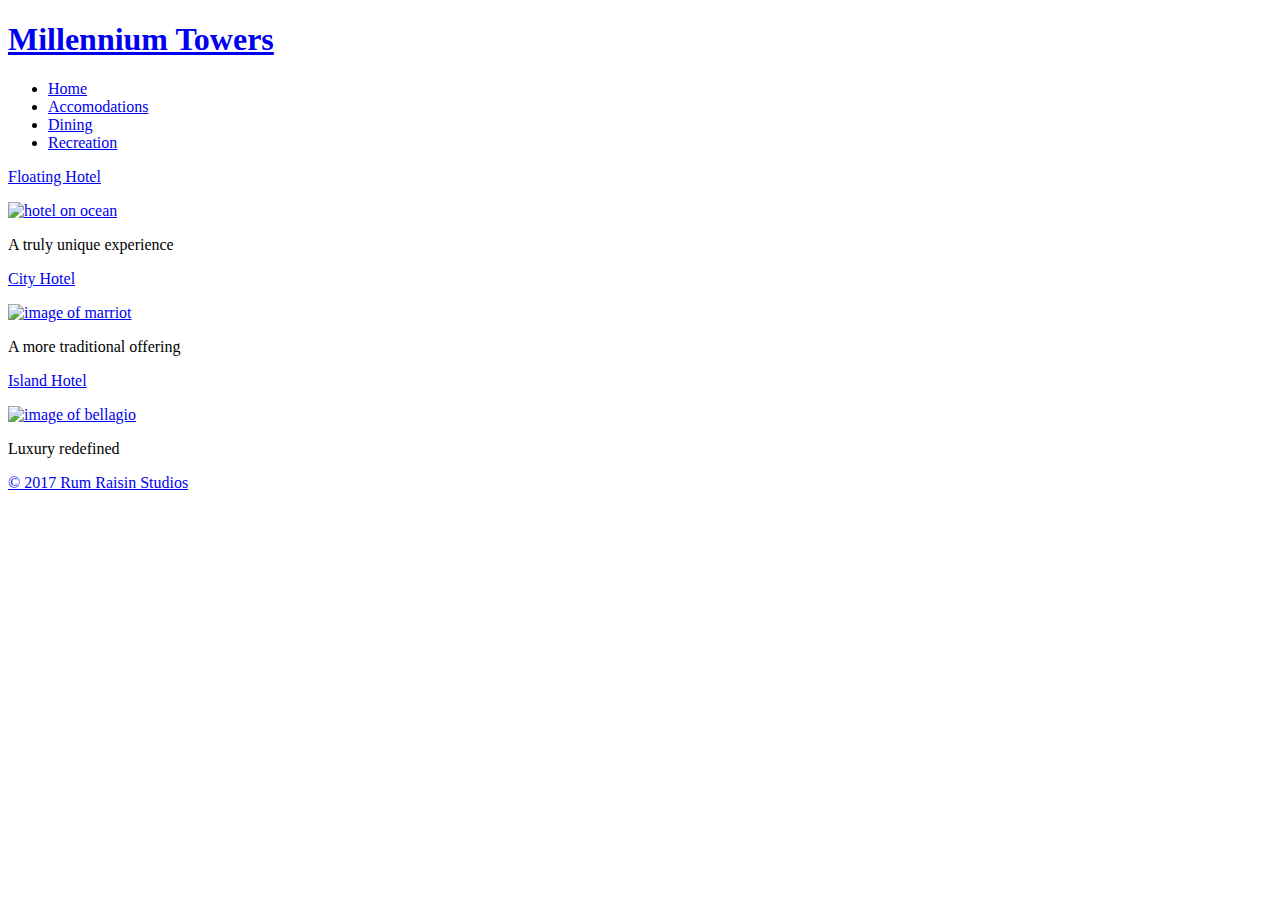
==== index.html @ 74ad0942 "Update index.html" ====
<!DOCTYPE html>
<html>
	<head>
		<meta charset="utf-8">
		<meta name="viewport" content="width=device-width, initial-scale=1">
		<title>Vacation Resort</title>
		<link rel="stylesheet" href="css/style.css">
		<link rel="stylesheet" href="css/flexbox.css">
		<link href="https://fonts.googleapis.com/css?family=Open+Sans|Roboto" rel="stylesheet">
		<link href="https://fonts.googleapis.com/css?family=Raleway:400,500,600,700,800" rel="stylesheet">
		<link href="https://fonts.googleapis.com/css?family=Merriweather+Sans:400,700" rel="stylesheet">
		<link href="https://fonts.googleapis.com/css?family=Roboto+Slab:400,700" rel="stylesheet">
	</head>
	<body>
			<header id="main-header">
				<a class="big-link" href="#">
					<h1 class="name">Millennium Towers</h1>
				</a>
				<nav>
					<div href="#" class="hamburger">
						<div class="line"></div>
						<div class="line"></div>
						<div class="line"></div>
					</div><!-- / # and .hamburger -->
					<ul class="main-nav menu-nav">
						<li><a href="index.html" class="selected-page nav-name">Home</span></a></li>
						<li><a href="accomodations.html" class="nav-name">Accomodations</a></li>
						<li><a href="dining.html" class="nav-name">Dining</a></li>
						<li><a href="recreation.html" class="nav-name">Recreation</a></li>
					</ul><!-- /main-nav -->
				</nav><!-- / nav -->
			</header><!-- /  header -->
			<main class="promo">
<!-- 				<h2 class="page-descrip">Hotel Options</h2> -->
				<a href="img/floating-hotel.jpg">
				<p id="top-tagline"><span class="activity1">Floating Hotel</span></p>
				<img class="hero" src="img/floating-hotel.jpg" alt="hotel on ocean">
				</a>
				<p class="image-text-bottom">A truly unique experience</p>
				
				<a href="img/marriot.jpg">
				<p class="next-tagline"><span class="activity1">City Hotel</span></p>
				<img class="hero" src="img/marriot.jpg" alt="image of marriot">
				</a>
				<p class="image-text-bottom">A more traditional offering</p>
				
				<a href="img/bellagio.jpg">
				<p class="next-tagline"><span class="activity1">Island Hotel</span></p>
				<img class="hero" src="img/bellagio.jpg" alt="image of bellagio">
				</a>
				<p class="image-text-bottom">Luxury redefined</p>
			</main><!--/main.promo-->
			<footer id="home-footer">
				<p><a href="http://www.rumraisinstudios.com">&copy; 2017 Rum Raisin Studios</a></p>
			</footer><!--/footer-->
			<script src="js/jquery-3.2.1.min.js"></script>
			<script src="js/main.js"></script>
	</body>
</html>
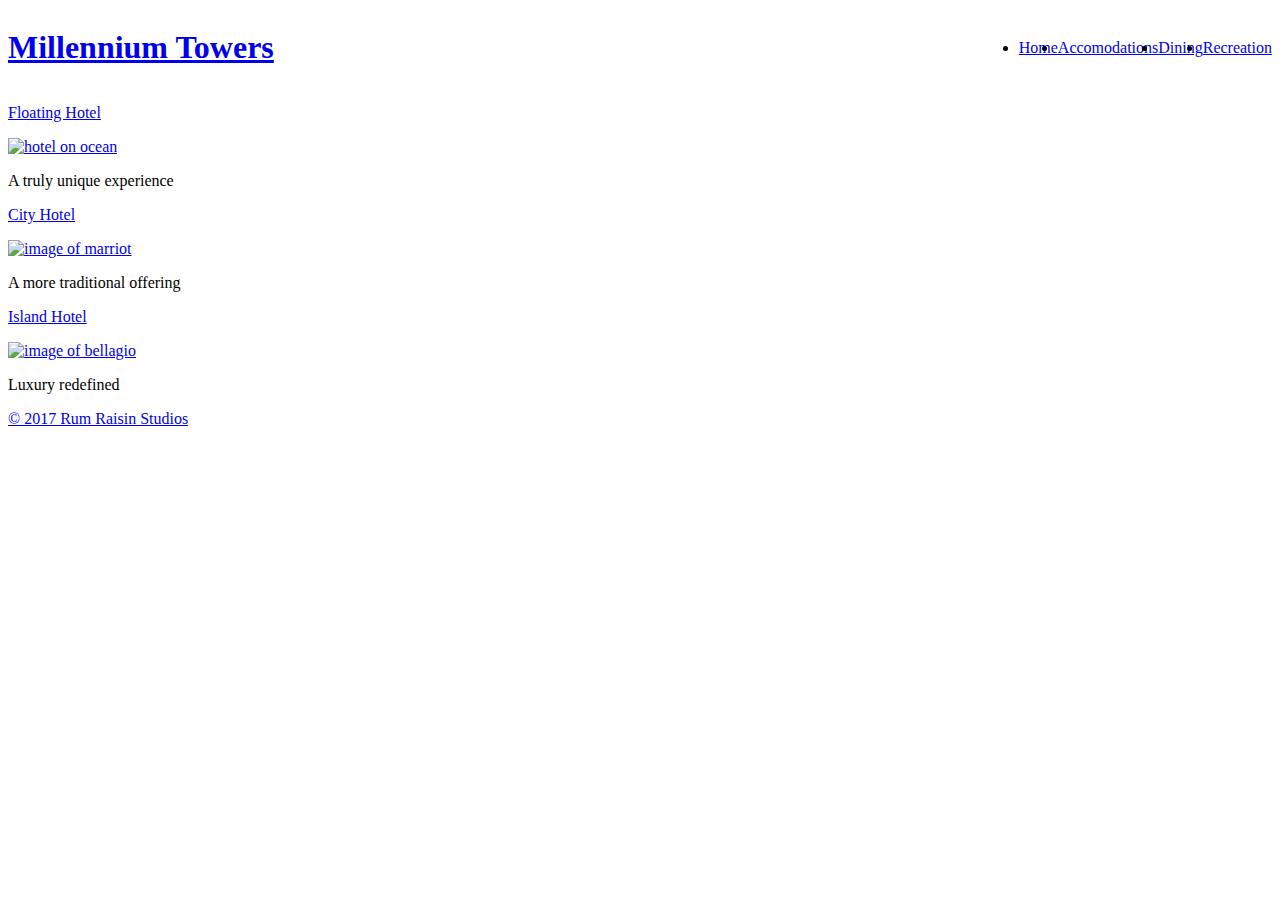
==== commit 404881b4: "Add files via upload" ====
--- a/index.html
+++ b/index.html
@@ -4,8 +4,8 @@
 		<meta charset="utf-8">
 		<meta name="viewport" content="width=device-width, initial-scale=1">
 		<title>Vacation Resort</title>
-		<link rel="stylesheet" href="css/style.css">
-		<link rel="stylesheet" href="css/flexbox.css">
+		<link rel="stylesheet" href="../css/style.css">
+		<link rel="stylesheet" href="vacation-resort/css/flexbox.css">
 		<link href="https://fonts.googleapis.com/css?family=Open+Sans|Roboto" rel="stylesheet">
 		<link href="https://fonts.googleapis.com/css?family=Raleway:400,500,600,700,800" rel="stylesheet">
 		<link href="https://fonts.googleapis.com/css?family=Merriweather+Sans:400,700" rel="stylesheet">
--- a/vacation-resort/css/flexbox.css
+++ b/vacation-resort/css/flexbox.css
@@ -0,0 +1,21 @@
+/*===========================
+	FLEXBOX CSS
+============================*/
+
+@media (min-width: 768px) {
+	 #main-header, .main-nav {
+		display: flex;
+	}
+
+	#main-header {
+		flex-direction: column;
+		align-items: center;
+	}
+}
+
+@media (min-width: 1024px) {
+		#main-header {
+			flex-direction: row;
+			justify-content: space-between;
+		}
+}
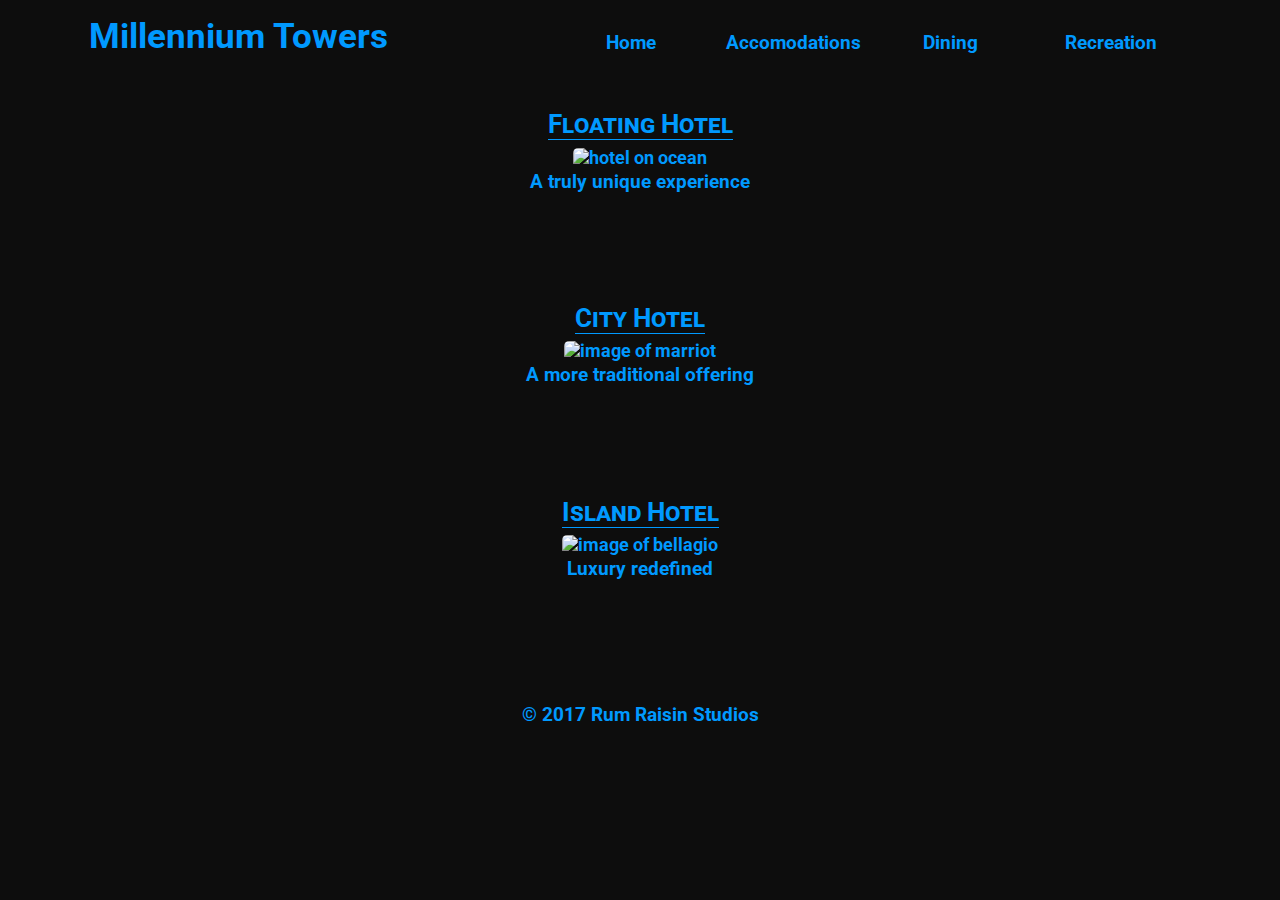
==== commit 0c094784: "Add files via upload" ====
--- a/index.html
+++ b/index.html
@@ -4,7 +4,7 @@
 		<meta charset="utf-8">
 		<meta name="viewport" content="width=device-width, initial-scale=1">
 		<title>Vacation Resort</title>
-		<link rel="stylesheet" href="../css/style.css">
+		<link rel="stylesheet" href="vacation-resort/css/style.css">
 		<link rel="stylesheet" href="vacation-resort/css/flexbox.css">
 		<link href="https://fonts.googleapis.com/css?family=Open+Sans|Roboto" rel="stylesheet">
 		<link href="https://fonts.googleapis.com/css?family=Raleway:400,500,600,700,800" rel="stylesheet">
--- a/vacation-resort/css/style.css
+++ b/vacation-resort/css/style.css
@@ -0,0 +1,414 @@
+/********************
+	BASE STYLES
+*********************/
+
+* {
+	box-sizing: border-box;
+	padding: 0;
+	margin: 0 auto;
+}
+
+body {
+	background: #0d0d0d/* #f5f5f5 */;          
+	font-family: 'Roboto', sans-serif;
+	color: #0099ff;
+}
+
+a {
+	text-decoration: none;
+	padding: 0;
+	display: block;
+	color: #0099ff;
+	font-size: 1.1em;
+	font-weight: bold;
+}
+
+
+h1, h2, ol, li {
+	padding: 0;
+}
+
+li {
+	list-style-type: none;
+}
+
+a span.activity1 {
+	color: #0099ff;
+	font-size: 1.5em;
+}
+
+.activity1 {
+	font-variant: small-caps;
+	font-size: .1em;
+	margin-bottom: .5em;
+	margin-top: .5em;
+	border-bottom: 1px solid;
+}
+
+span.activity1:hover {
+	opacity: .7;
+}
+
+/*
+.line-1 {
+	opacity: 9;
+	color: grey;
+}
+*/
+
+
+
+/********************
+    LAYOUT
+*********************/
+
+#top-tagline, .next-tagline {
+	padding-bottom: 3px;
+	margin: 0;
+	margin-bottom: .5em;
+}
+
+#top-tagline {
+	margin-top: 1.5em;
+}
+
+
+/********************
+	HEADER
+*********************/
+
+#main-header {
+	padding: .5em;
+	text-align: center;
+}
+
+.times {
+	margin-bottom: 8px;
+}
+
+.page-descrip {
+	display: inline-block;
+	color: #ddd;
+	font-weight: bolder;
+	font-size: 2em;
+	margin-bottom: 1em;
+	letter-spacing: 1px;
+	text-transform: uppercase;
+}
+
+.promo {
+	padding: 10px 0;
+	text-align: center;
+}
+
+
+/*********************
+	NAVIGATION
+**********************/
+
+.main-nav {
+	margin-top: 5px;
+	display: none;
+}
+
+.main-nav, .name, .tagline, .promo, {
+	text-align: center;
+}
+
+.main-nav a {
+	padding: 10px 15px;
+}
+
+.main-nav a:hover {
+	color: grey;
+}
+
+a.nav-name {
+	height: 30px;
+	width: 160px;
+	margin-top: 8px;
+}
+
+.line {
+	border-bottom: 3px solid #0099ff;
+	width: 35px;
+	margin-bottom: 6px;
+}
+
+.line:last-child {
+	margin-bottom: 0;
+}
+
+.hamburger {
+	cursor: pointer;
+	display: block;
+	padding: 1em;
+}
+
+.menu-nav {
+	display: none;
+/*height: 0;
+	overflow: hidden;*/
+	margin-bottom: 1.6em;
+}
+
+
+/********************
+	IMG
+********************/
+
+img {
+	height: 191px;
+	width: 75%;
+	margin: 0 auto;
+	border-radius: 5px;
+}
+
+.image-text-bottom {
+	margin-top:  .1em;
+	margin-bottom: 3em;
+	font-size: 1.2em;
+	font-weight: bold;
+	color: #0099ff;
+	display: inline-block;
+}
+
+/********************
+	INDEX
+*********************/
+
+.hero-last {
+	margin-bottom: .4em;
+	margin-top: .1em;
+}
+
+#home-footer {
+	margin-top: 3.5em;
+}
+
+
+/********************
+	ACCOMODATIONS
+*********************/
+
+table {
+	margin-top: 10px;
+	width: 100%;
+}
+
+table, th, td {
+	border: 2px solid #0099ff;
+	border-collapse: collapse;
+}
+
+th, td {
+	padding: 5px;
+	text-align: center;
+}
+
+th.room-size {
+	background-color: darkergrey;
+	font-variant: small-caps;
+	font-size: 1.3em;
+	color: #fff;
+}
+
+tr:nth-child(even) {
+	color: lightskyblue;
+}
+
+.room-cost:hover {
+	background-color: deepskyblue;
+	color: #fff;
+	transition: .5s;
+}
+
+#millennium {
+	color: deepskyblue;
+}
+
+#rooms {
+	padding: 10px 0;
+	text-align: center;
+}
+
+#room-rates {
+	max-width: 100%;
+}
+
+#price-table {
+	padding-bottom: .3em;
+	padding-top: .4em;
+	font-variant: small-caps;
+	font-size: 1.6em;
+}
+
+
+/*********************
+	DINING
+**********************/
+
+/*
+.foodie-top {
+	margin: .1em 0 .1em;
+	font-variant: small-caps;
+	font-size: 1.3em;
+	padding-top: .4em;
+	border-bottom: solid 1px;
+	width: 120px;
+	margin-bottom: .9em;
+}
+*/
+
+/*
+.foodie-top:hover,
+.line-1 {
+	opacity: 9;
+	color: grey;
+}
+*/
+
+/*
+.foodie-top {
+	color: deepskyblue;
+	display: inline-block;
+}
+*/
+
+
+
+/*********************
+	RECREATIONAL
+**********************/
+
+.rec-faq {
+	margin-top: .5em;
+	margin-bottom: .9em;
+	font-size: 1.6em;
+    border-radius: 5px;
+	color: #0099ff;
+	height: auto;
+	background-size: auto;
+	display: inline-block;
+}
+
+
+span.activity1 {
+	color: deepskyblue;
+	font-variant: small-caps;
+	font-size: 1.3em;
+	margin-bottom: .5em;
+	margin-top: .5em;
+	border-bottom: 1px solid;
+}
+
+
+li.times {
+	margin-top: .6em;
+	margin-bottom: .5em;
+	color: #ddd;
+	font-size: 1.1em;
+}
+
+li.times:hover {
+	color: tomato;
+}
+
+
+/*********************
+	FOOTER
+**********************/
+
+footer p {
+	margin: 25px 0 15px; /* change to em */
+	font-size: 1.1em;
+}
+
+footer {
+	margin: 0;
+	padding: 0;
+	text-align: center;
+}
+
+
+/*********************
+	MEDIA QUERIES
+**********************/
+
+@media (min-width: 768px) {
+	
+	#main-header {
+		width: 80%;
+		margin: 0 auto;
+	}
+	
+	img {
+		height: 450px;
+		width: 783px;
+		max-width: 90%;
+		border-radius: 5px;
+	}
+	
+	.hamburger {
+		display: none;
+	}
+	
+	
+	#top-tagline {
+		margin-top: 1.5em;
+		margin-bottom: .3em;
+	}
+	
+	
+	.next-tagline {
+		margin-top: 2.5em;
+		margin-bottom: .3em;
+	}
+}
+
+
+@media (min-width: 1024px) {
+	
+	#main-header {
+		width: 100%;
+		margin: 0 auto;
+	}
+
+	img {
+		max-height: 570px;
+		max-width: 80%;
+		margin: 0 auto;
+	}
+
+	.menu-nav {
+/* 		display: none; */
+		margin-bottom: .7em;
+	}
+
+	.main-nav {
+		font-size: 1.1em;
+	}
+
+	h3.pricing {
+		background: none;
+		color: white;
+	}
+	
+	#top-tagline {
+		margin-top: 1.6em;
+	}
+	
+	.next-tagline {
+		margin-top: 3em;
+	}
+	
+	img {
+		width: 90%;
+		height: auto;
+	}
+	
+	.page-descrip {
+		margin-top: 1em;
+	}
+}
+
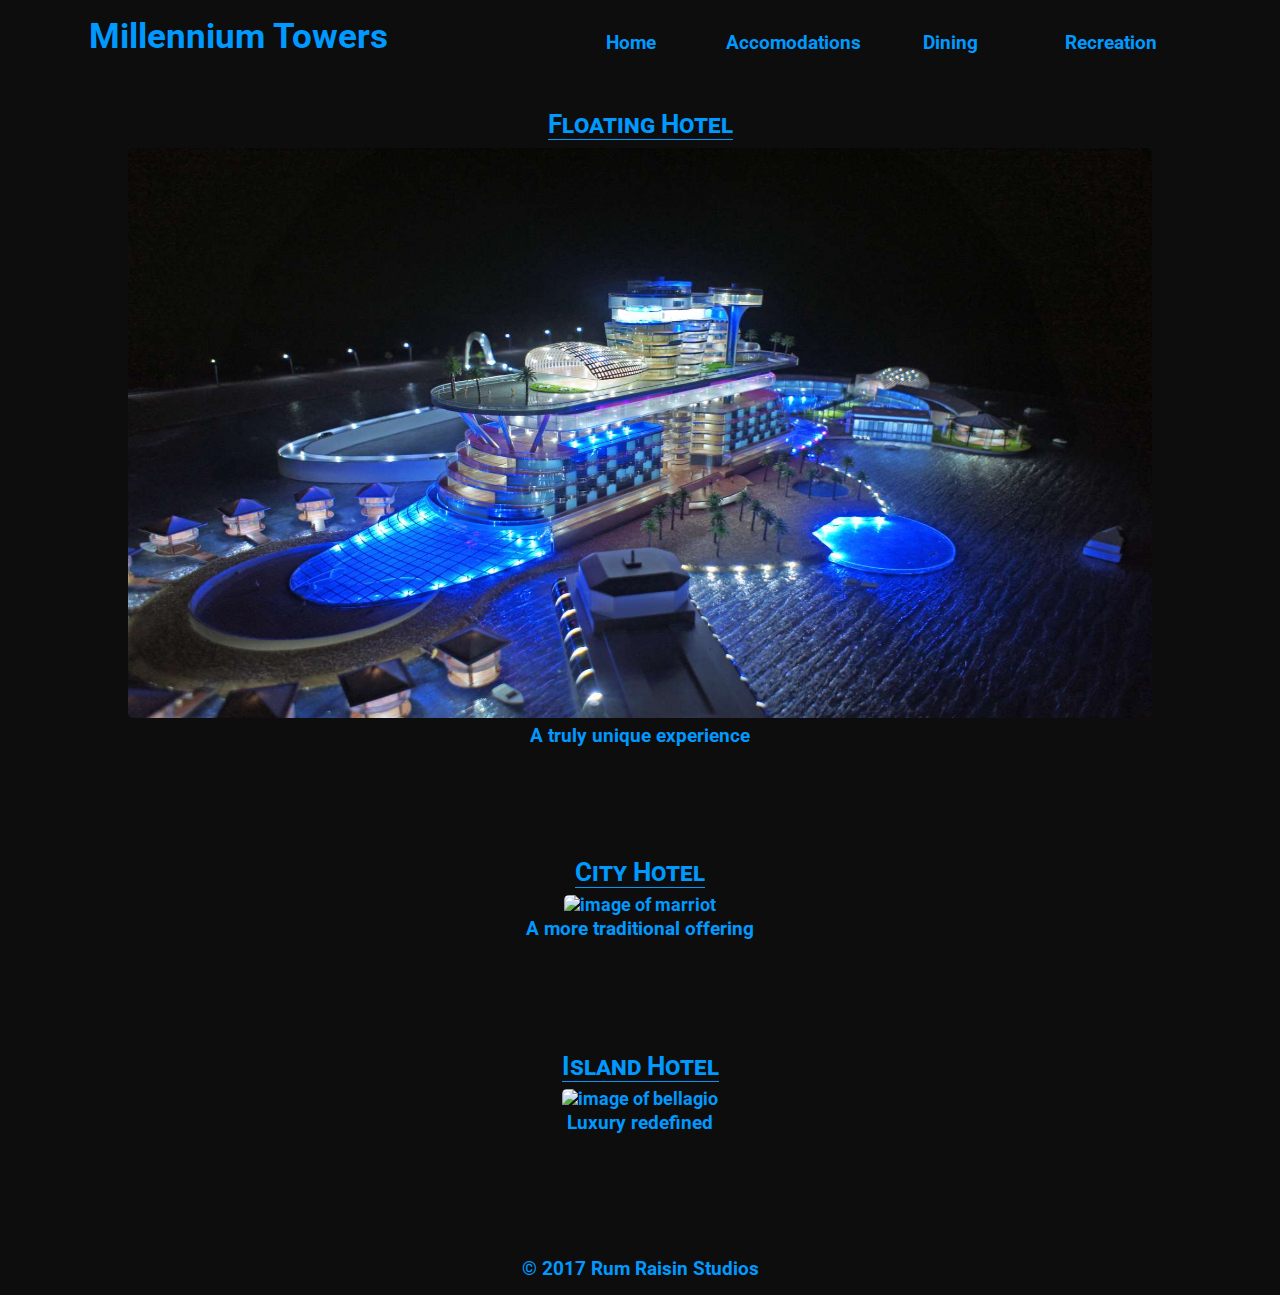
==== commit 21a133b1: "Add files via upload" ====
--- a/index.html
+++ b/index.html
@@ -32,19 +32,19 @@
 			</header><!-- /  header -->
 			<main class="promo">
 <!-- 				<h2 class="page-descrip">Hotel Options</h2> -->
-				<a href="img/floating-hotel.jpg">
+				<a href="vacation-resort/img/floating-hotel.jpg">
 				<p id="top-tagline"><span class="activity1">Floating Hotel</span></p>
-				<img class="hero" src="img/floating-hotel.jpg" alt="hotel on ocean">
+				<img class="hero" src="vacation-resort/img/floating-hotel.jpg" alt="hotel on ocean">
 				</a>
 				<p class="image-text-bottom">A truly unique experience</p>
 				
-				<a href="img/marriot.jpg">
+				<a href="vacation-resort/img/marriot.jpg">
 				<p class="next-tagline"><span class="activity1">City Hotel</span></p>
 				<img class="hero" src="img/marriot.jpg" alt="image of marriot">
 				</a>
 				<p class="image-text-bottom">A more traditional offering</p>
 				
-				<a href="img/bellagio.jpg">
+				<a href="vacation-resort/img/bellagio.jpg">
 				<p class="next-tagline"><span class="activity1">Island Hotel</span></p>
 				<img class="hero" src="img/bellagio.jpg" alt="image of bellagio">
 				</a>
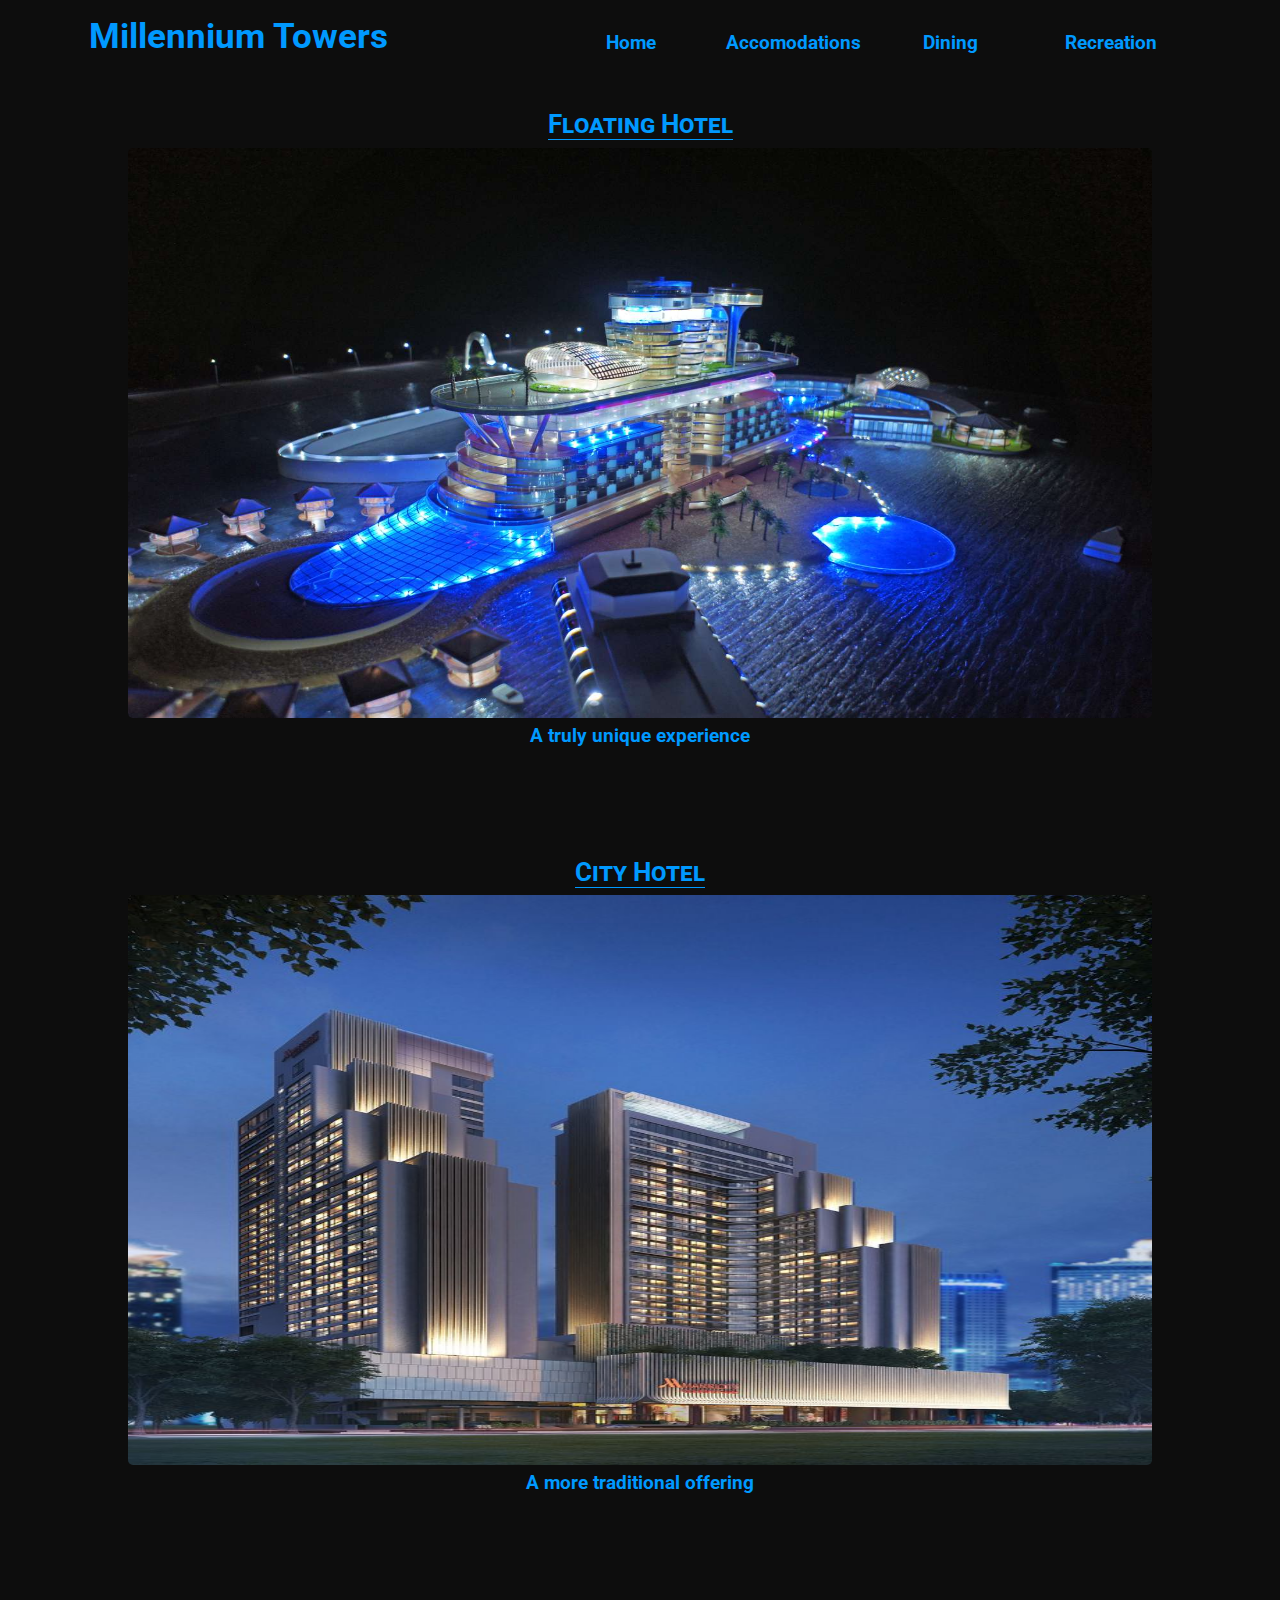
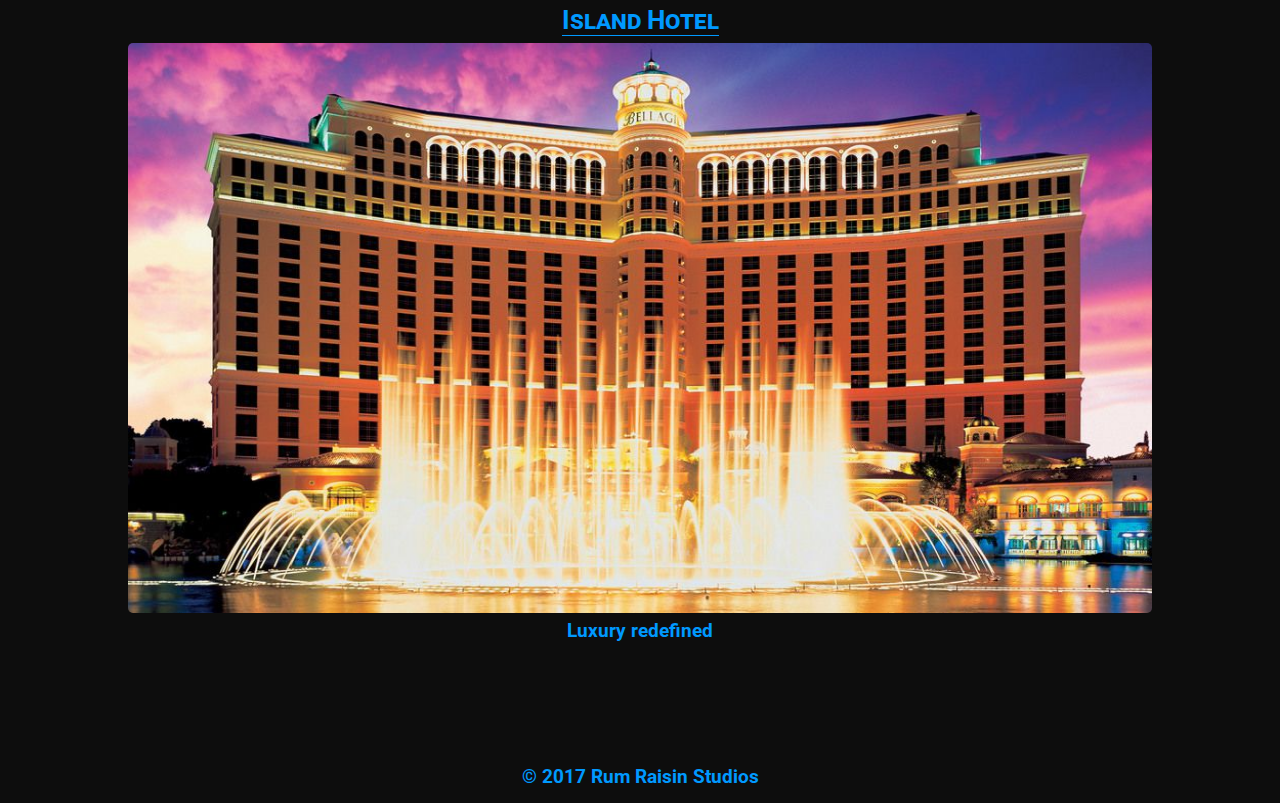
==== commit fa3070d1: "Add files via upload" ====
--- a/index.html
+++ b/index.html
@@ -40,13 +40,13 @@
 				
 				<a href="vacation-resort/img/marriot.jpg">
 				<p class="next-tagline"><span class="activity1">City Hotel</span></p>
-				<img class="hero" src="img/marriot.jpg" alt="image of marriot">
+				<img class="hero" src="vacation-resort/img/marriot.jpg" alt="image of marriot">
 				</a>
 				<p class="image-text-bottom">A more traditional offering</p>
 				
 				<a href="vacation-resort/img/bellagio.jpg">
 				<p class="next-tagline"><span class="activity1">Island Hotel</span></p>
-				<img class="hero" src="img/bellagio.jpg" alt="image of bellagio">
+				<img class="hero" src="vacation-resort/img/bellagio.jpg" alt="image of bellagio">
 				</a>
 				<p class="image-text-bottom">Luxury redefined</p>
 			</main><!--/main.promo-->
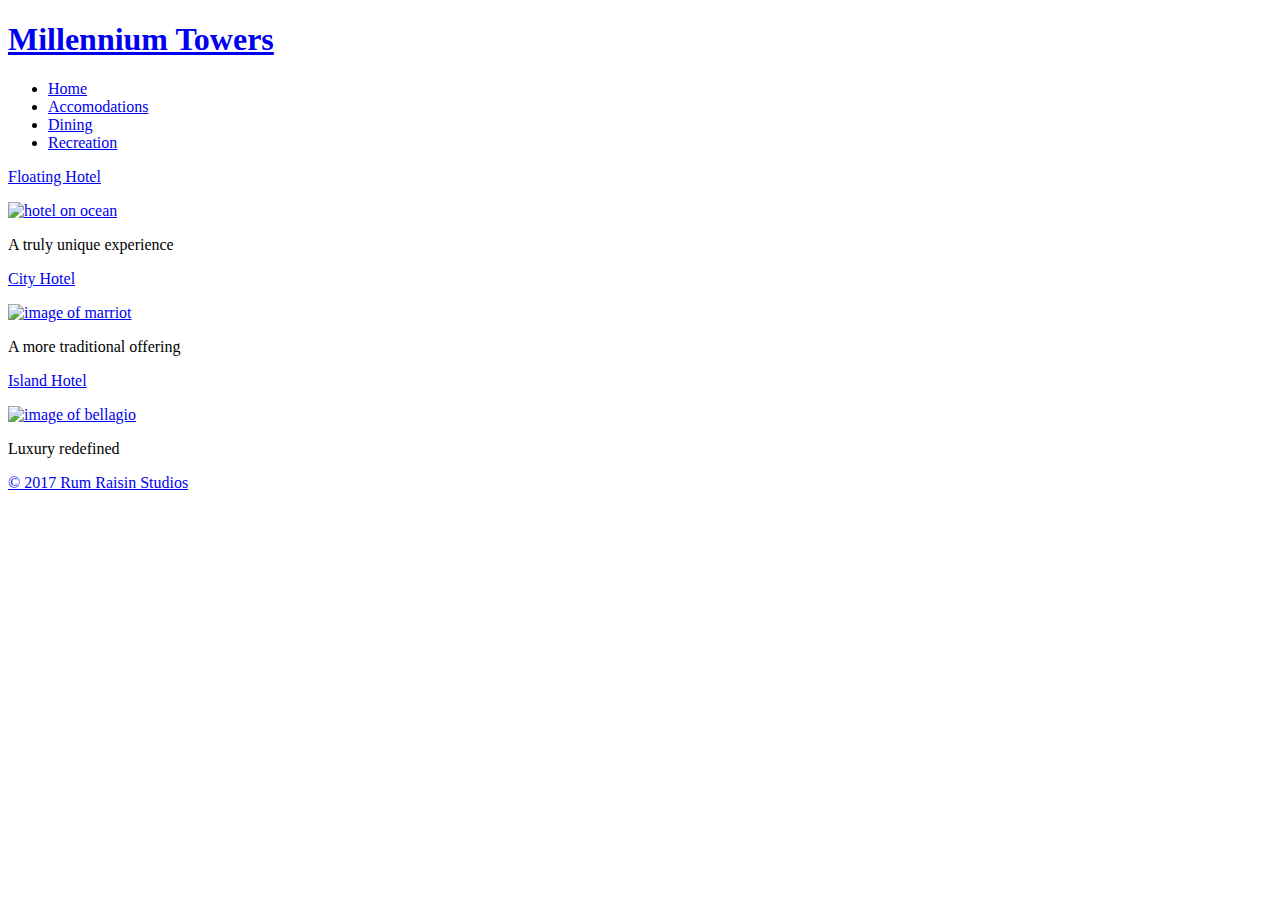
==== commit 60ff90e1: "Add files via upload" ====
--- a/index.html
+++ b/index.html
@@ -4,8 +4,8 @@
 		<meta charset="utf-8">
 		<meta name="viewport" content="width=device-width, initial-scale=1">
 		<title>Vacation Resort</title>
-		<link rel="stylesheet" href="vacation-resort/css/style.css">
-		<link rel="stylesheet" href="vacation-resort/css/flexbox.css">
+		<link rel="stylesheet" href="css/style.css">
+		<link rel="stylesheet" href="css/flexbox.css">
 		<link href="https://fonts.googleapis.com/css?family=Open+Sans|Roboto" rel="stylesheet">
 		<link href="https://fonts.googleapis.com/css?family=Raleway:400,500,600,700,800" rel="stylesheet">
 		<link href="https://fonts.googleapis.com/css?family=Merriweather+Sans:400,700" rel="stylesheet">
@@ -32,21 +32,21 @@
 			</header><!-- /  header -->
 			<main class="promo">
 <!-- 				<h2 class="page-descrip">Hotel Options</h2> -->
-				<a href="vacation-resort/img/floating-hotel.jpg">
+				<a href="img/floating-hotel.jpg">
 				<p id="top-tagline"><span class="activity1">Floating Hotel</span></p>
-				<img class="hero" src="vacation-resort/img/floating-hotel.jpg" alt="hotel on ocean">
+				<img class="hero" src="img/floating-hotel.jpg" alt="hotel on ocean">
 				</a>
 				<p class="image-text-bottom">A truly unique experience</p>
 				
-				<a href="vacation-resort/img/marriot.jpg">
+				<a href="img/marriot.jpg">
 				<p class="next-tagline"><span class="activity1">City Hotel</span></p>
-				<img class="hero" src="vacation-resort/img/marriot.jpg" alt="image of marriot">
+				<img class="hero" src="img/marriot.jpg" alt="image of marriot">
 				</a>
 				<p class="image-text-bottom">A more traditional offering</p>
 				
-				<a href="vacation-resort/img/bellagio.jpg">
+				<a href="img/bellagio.jpg">
 				<p class="next-tagline"><span class="activity1">Island Hotel</span></p>
-				<img class="hero" src="vacation-resort/img/bellagio.jpg" alt="image of bellagio">
+				<img class="hero" src="img/bellagio.jpg" alt="image of bellagio">
 				</a>
 				<p class="image-text-bottom">Luxury redefined</p>
 			</main><!--/main.promo-->
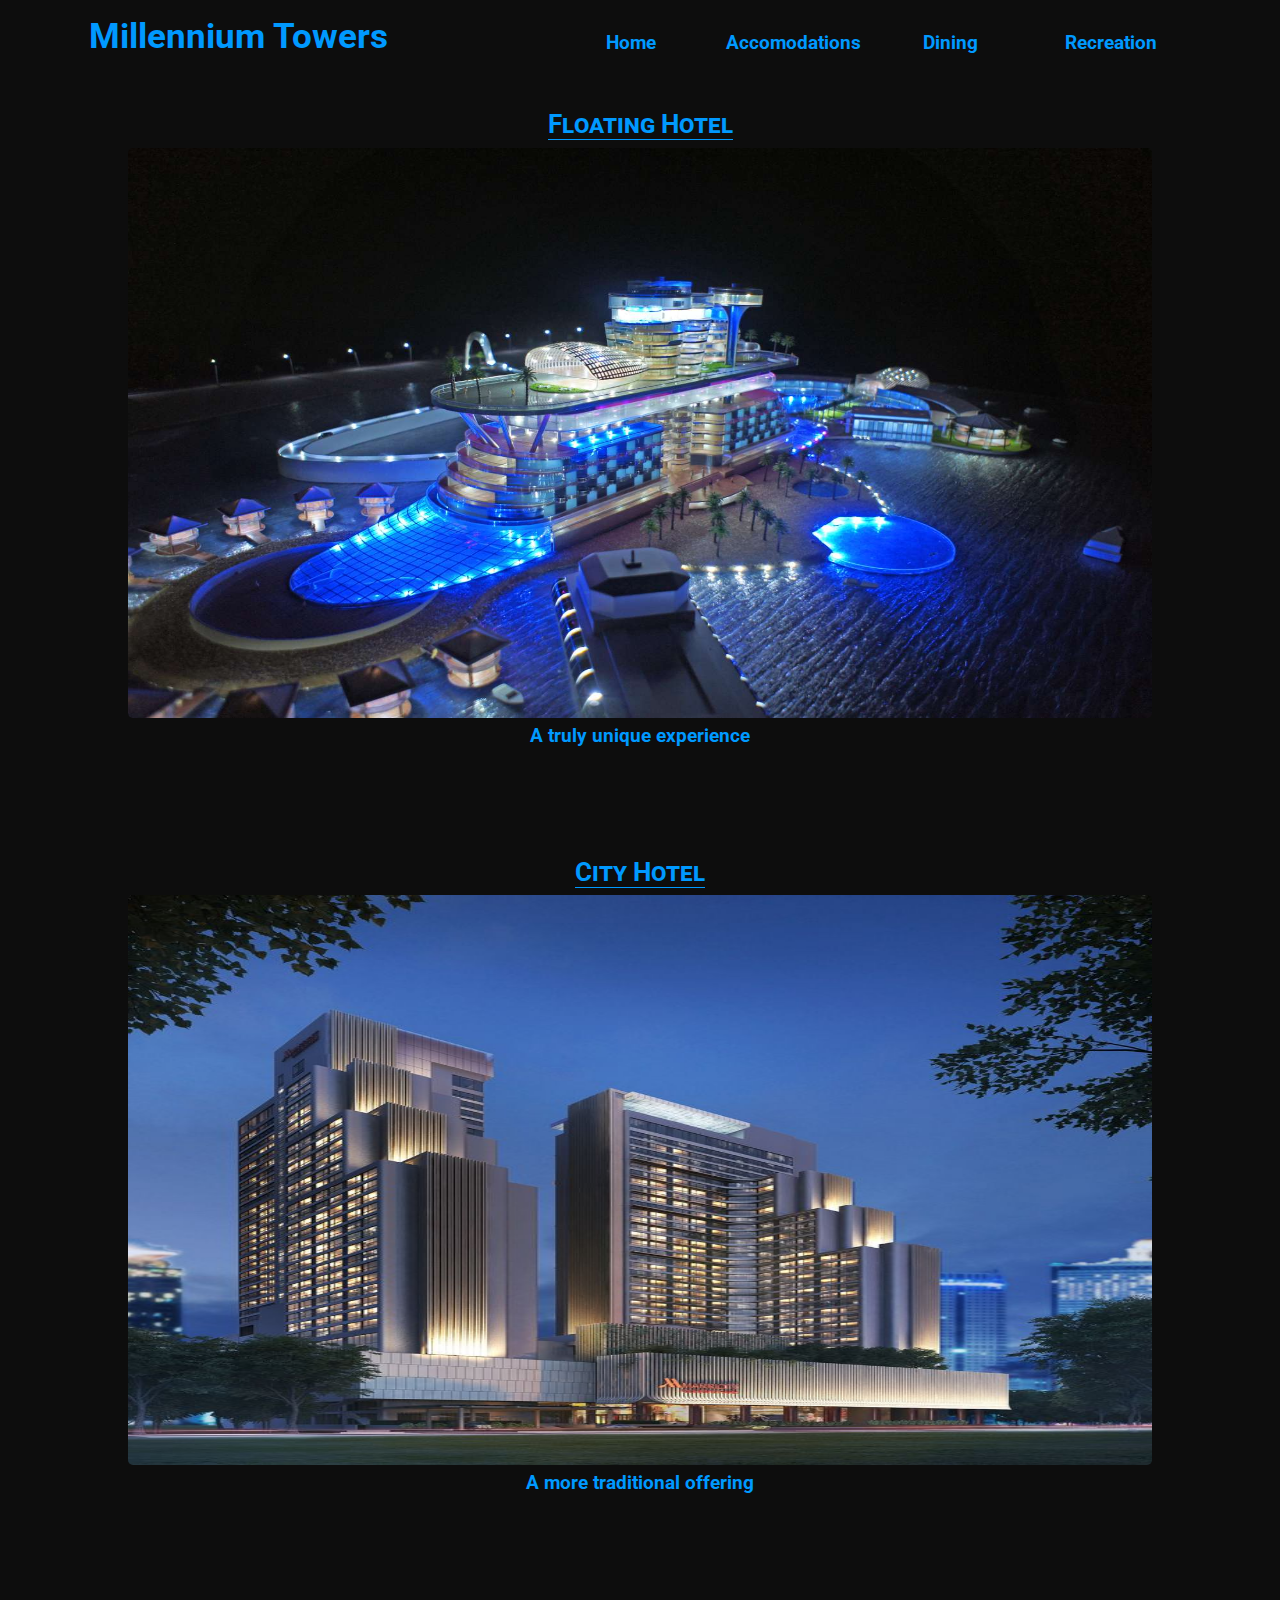
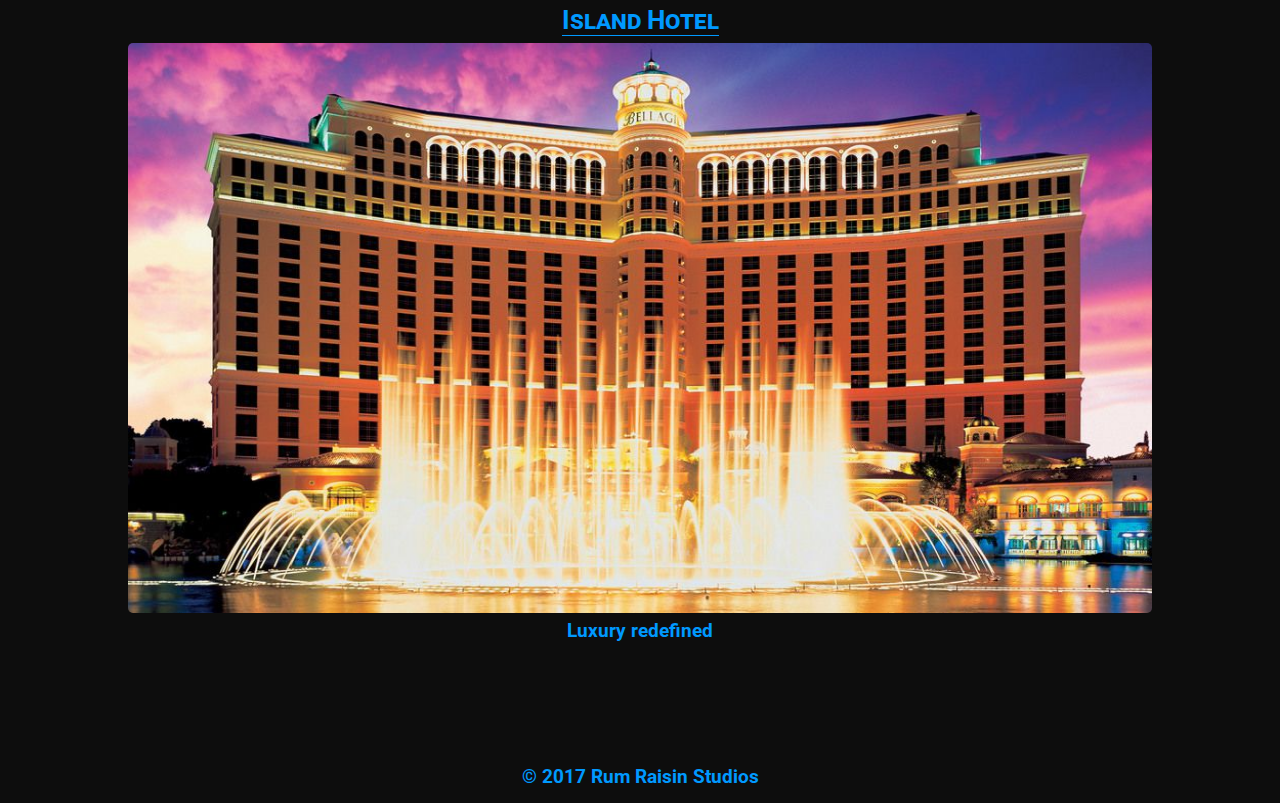
==== commit eb24c639: "Add files via upload" ====
--- a/index.html
+++ b/index.html
@@ -4,8 +4,8 @@
 		<meta charset="utf-8">
 		<meta name="viewport" content="width=device-width, initial-scale=1">
 		<title>Vacation Resort</title>
-		<link rel="stylesheet" href="css/style.css">
-		<link rel="stylesheet" href="css/flexbox.css">
+		<link rel="stylesheet" href="vacation-resort/css/style.css">
+		<link rel="stylesheet" href="vacation-resort/css/flexbox.css">
 		<link href="https://fonts.googleapis.com/css?family=Open+Sans|Roboto" rel="stylesheet">
 		<link href="https://fonts.googleapis.com/css?family=Raleway:400,500,600,700,800" rel="stylesheet">
 		<link href="https://fonts.googleapis.com/css?family=Merriweather+Sans:400,700" rel="stylesheet">
@@ -32,28 +32,28 @@
 			</header><!-- /  header -->
 			<main class="promo">
 <!-- 				<h2 class="page-descrip">Hotel Options</h2> -->
-				<a href="img/floating-hotel.jpg">
+				<a href="vacation-resort/img/floating-hotel.jpg">
 				<p id="top-tagline"><span class="activity1">Floating Hotel</span></p>
-				<img class="hero" src="img/floating-hotel.jpg" alt="hotel on ocean">
+				<img class="hero" src="vacation-resort/img/floating-hotel.jpg" alt="hotel on ocean">
 				</a>
 				<p class="image-text-bottom">A truly unique experience</p>
 				
-				<a href="img/marriot.jpg">
+				<a href="vacation-resort/img/marriot.jpg">
 				<p class="next-tagline"><span class="activity1">City Hotel</span></p>
-				<img class="hero" src="img/marriot.jpg" alt="image of marriot">
+				<img class="hero" src="vacation-resort/img/marriot.jpg" alt="image of marriot">
 				</a>
 				<p class="image-text-bottom">A more traditional offering</p>
 				
-				<a href="img/bellagio.jpg">
+				<a href="vacation-resort/img/bellagio.jpg">
 				<p class="next-tagline"><span class="activity1">Island Hotel</span></p>
-				<img class="hero" src="img/bellagio.jpg" alt="image of bellagio">
+				<img class="hero" src="vacation-resort/img/bellagio.jpg" alt="image of bellagio">
 				</a>
 				<p class="image-text-bottom">Luxury redefined</p>
 			</main><!--/main.promo-->
 			<footer id="home-footer">
 				<p><a href="http://www.rumraisinstudios.com">&copy; 2017 Rum Raisin Studios</a></p>
 			</footer><!--/footer-->
-			<script src="js/jquery-3.2.1.min.js"></script>
-			<script src="js/main.js"></script>
+			<script src="vacation-resort/js/jquery-3.2.1.min.js"></script>
+			<script src="vacation-resort/js/main.js"></script>
 	</body>
 </html>
--- a/vacation-resort/css/style.css
+++ b/vacation-resort/css/style.css
@@ -0,0 +1,414 @@
+/********************
+	BASE STYLES
+*********************/
+
+* {
+	box-sizing: border-box;
+	padding: 0;
+	margin: 0 auto;
+}
+
+body {
+	background: #0d0d0d/* #f5f5f5 */;          
+	font-family: 'Roboto', sans-serif;
+	color: #0099ff;
+}
+
+a {
+	text-decoration: none;
+	padding: 0;
+	display: block;
+	color: #0099ff;
+	font-size: 1.1em;
+	font-weight: bold;
+}
+
+
+h1, h2, ol, li {
+	padding: 0;
+}
+
+li {
+	list-style-type: none;
+}
+
+a span.activity1 {
+	color: #0099ff;
+	font-size: 1.5em;
+}
+
+.activity1 {
+	font-variant: small-caps;
+	font-size: .1em;
+	margin-bottom: .5em;
+	margin-top: .5em;
+	border-bottom: 1px solid;
+}
+
+span.activity1:hover {
+	opacity: .7;
+}
+
+/*
+.line-1 {
+	opacity: 9;
+	color: grey;
+}
+*/
+
+
+
+/********************
+    LAYOUT
+*********************/
+
+#top-tagline, .next-tagline {
+	padding-bottom: 3px;
+	margin: 0;
+	margin-bottom: .5em;
+}
+
+#top-tagline {
+	margin-top: 1.5em;
+}
+
+
+/********************
+	HEADER
+*********************/
+
+#main-header {
+	padding: .5em;
+	text-align: center;
+}
+
+.times {
+	margin-bottom: 8px;
+}
+
+.page-descrip {
+	display: inline-block;
+	color: #ddd;
+	font-weight: bolder;
+	font-size: 2em;
+	margin-bottom: 1em;
+	letter-spacing: 1px;
+	text-transform: uppercase;
+}
+
+.promo {
+	padding: 10px 0;
+	text-align: center;
+}
+
+
+/*********************
+	NAVIGATION
+**********************/
+
+.main-nav {
+	margin-top: 5px;
+	display: none;
+}
+
+.main-nav, .name, .tagline, .promo, {
+	text-align: center;
+}
+
+.main-nav a {
+	padding: 10px 15px;
+}
+
+.main-nav a:hover {
+	color: grey;
+}
+
+a.nav-name {
+	height: 30px;
+	width: 160px;
+	margin-top: 8px;
+}
+
+.line {
+	border-bottom: 3px solid #0099ff;
+	width: 35px;
+	margin-bottom: 6px;
+}
+
+.line:last-child {
+	margin-bottom: 0;
+}
+
+.hamburger {
+	cursor: pointer;
+	display: block;
+	padding: 1em;
+}
+
+.menu-nav {
+	display: none;
+/*height: 0;
+	overflow: hidden;*/
+	margin-bottom: 1.6em;
+}
+
+
+/********************
+	IMG
+********************/
+
+img {
+	height: 191px;
+	width: 75%;
+	margin: 0 auto;
+	border-radius: 5px;
+}
+
+.image-text-bottom {
+	margin-top:  .1em;
+	margin-bottom: 3em;
+	font-size: 1.2em;
+	font-weight: bold;
+	color: #0099ff;
+	display: inline-block;
+}
+
+/********************
+	INDEX
+*********************/
+
+.hero-last {
+	margin-bottom: .4em;
+	margin-top: .1em;
+}
+
+#home-footer {
+	margin-top: 3.5em;
+}
+
+
+/********************
+	ACCOMODATIONS
+*********************/
+
+table {
+	margin-top: 10px;
+	width: 100%;
+}
+
+table, th, td {
+	border: 2px solid #0099ff;
+	border-collapse: collapse;
+}
+
+th, td {
+	padding: 5px;
+	text-align: center;
+}
+
+th.room-size {
+	background-color: darkergrey;
+	font-variant: small-caps;
+	font-size: 1.3em;
+	color: #fff;
+}
+
+tr:nth-child(even) {
+	color: lightskyblue;
+}
+
+.room-cost:hover {
+	background-color: deepskyblue;
+	color: #fff;
+	transition: .5s;
+}
+
+#millennium {
+	color: deepskyblue;
+}
+
+#rooms {
+	padding: 10px 0;
+	text-align: center;
+}
+
+#room-rates {
+	max-width: 100%;
+}
+
+#price-table {
+	padding-bottom: .3em;
+	padding-top: .4em;
+	font-variant: small-caps;
+	font-size: 1.6em;
+}
+
+
+/*********************
+	DINING
+**********************/
+
+/*
+.foodie-top {
+	margin: .1em 0 .1em;
+	font-variant: small-caps;
+	font-size: 1.3em;
+	padding-top: .4em;
+	border-bottom: solid 1px;
+	width: 120px;
+	margin-bottom: .9em;
+}
+*/
+
+/*
+.foodie-top:hover,
+.line-1 {
+	opacity: 9;
+	color: grey;
+}
+*/
+
+/*
+.foodie-top {
+	color: deepskyblue;
+	display: inline-block;
+}
+*/
+
+
+
+/*********************
+	RECREATIONAL
+**********************/
+
+.rec-faq {
+	margin-top: .5em;
+	margin-bottom: .9em;
+	font-size: 1.6em;
+    border-radius: 5px;
+	color: #0099ff;
+	height: auto;
+	background-size: auto;
+	display: inline-block;
+}
+
+
+span.activity1 {
+	color: deepskyblue;
+	font-variant: small-caps;
+	font-size: 1.3em;
+	margin-bottom: .5em;
+	margin-top: .5em;
+	border-bottom: 1px solid;
+}
+
+
+li.times {
+	margin-top: .6em;
+	margin-bottom: .5em;
+	color: #ddd;
+	font-size: 1.1em;
+}
+
+li.times:hover {
+	color: tomato;
+}
+
+
+/*********************
+	FOOTER
+**********************/
+
+footer p {
+	margin: 25px 0 15px; /* change to em */
+	font-size: 1.1em;
+}
+
+footer {
+	margin: 0;
+	padding: 0;
+	text-align: center;
+}
+
+
+/*********************
+	MEDIA QUERIES
+**********************/
+
+@media (min-width: 768px) {
+	
+	#main-header {
+		width: 80%;
+		margin: 0 auto;
+	}
+	
+	img {
+		height: 450px;
+		width: 783px;
+		max-width: 90%;
+		border-radius: 5px;
+	}
+	
+	.hamburger {
+		display: none;
+	}
+	
+	
+	#top-tagline {
+		margin-top: 1.5em;
+		margin-bottom: .3em;
+	}
+	
+	
+	.next-tagline {
+		margin-top: 2.5em;
+		margin-bottom: .3em;
+	}
+}
+
+
+@media (min-width: 1024px) {
+	
+	#main-header {
+		width: 100%;
+		margin: 0 auto;
+	}
+
+	img {
+		max-height: 570px;
+		max-width: 80%;
+		margin: 0 auto;
+	}
+
+	.menu-nav {
+/* 		display: none; */
+		margin-bottom: .7em;
+	}
+
+	.main-nav {
+		font-size: 1.1em;
+	}
+
+	h3.pricing {
+		background: none;
+		color: white;
+	}
+	
+	#top-tagline {
+		margin-top: 1.6em;
+	}
+	
+	.next-tagline {
+		margin-top: 3em;
+	}
+	
+	img {
+		width: 90%;
+		height: auto;
+	}
+	
+	.page-descrip {
+		margin-top: 1em;
+	}
+}
+
--- a/vacation-resort/css/flexbox.css
+++ b/vacation-resort/css/flexbox.css
@@ -0,0 +1,21 @@
+/*===========================
+	FLEXBOX CSS
+============================*/
+
+@media (min-width: 768px) {
+	 #main-header, .main-nav {
+		display: flex;
+	}
+
+	#main-header {
+		flex-direction: column;
+		align-items: center;
+	}
+}
+
+@media (min-width: 1024px) {
+		#main-header {
+			flex-direction: row;
+			justify-content: space-between;
+		}
+}
